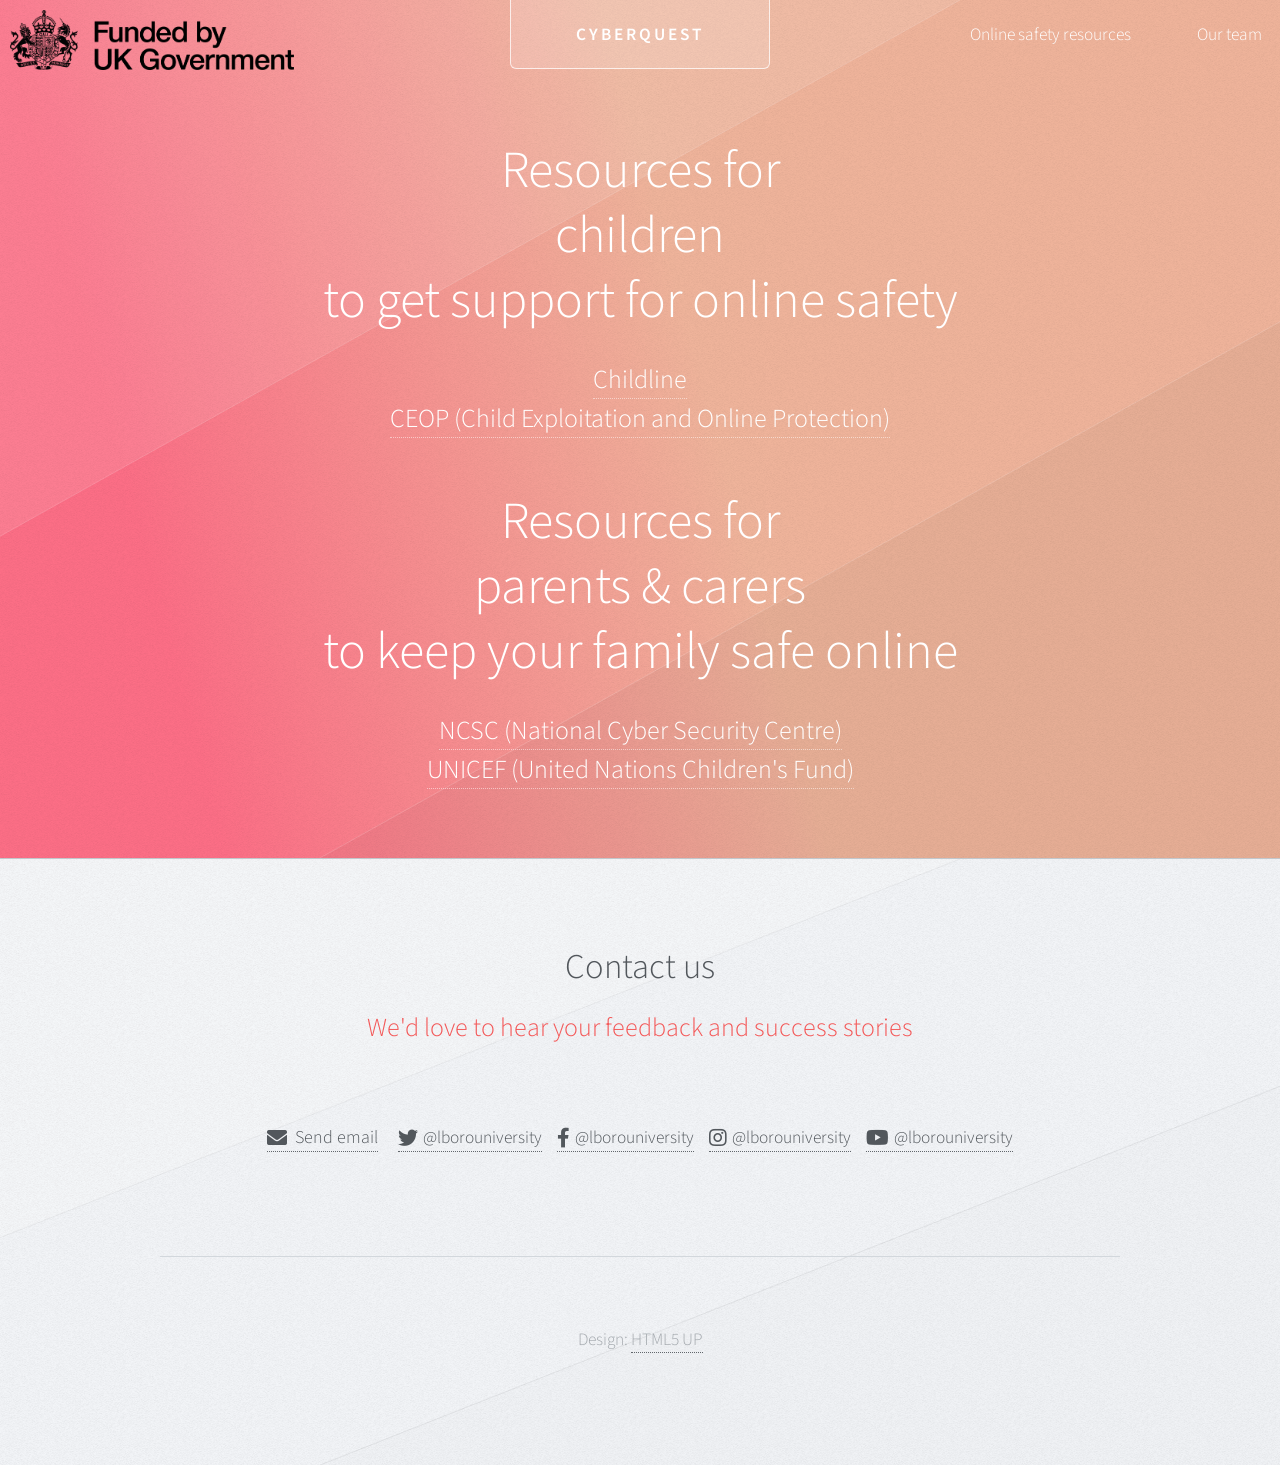
==== resources.html @ cede3bc2 "it's good, just needs better design" ====
<!DOCTYPE HTML>
<!--
	Telephasic by HTML5 UP
	html5up.net | @ajlkn
	Free for personal and commercial use under the CCA 3.0 license (html5up.net/license)
-->
<html>
	<head>
		<title>CyberQuest</title>
		<meta charset="utf-8" />
		<meta name="viewport" content="width=device-width, initial-scale=1, user-scalable=no" />
		<link rel="stylesheet" href="assets/css/main.css" />
	</head>
	<body class="homepage is-preload">
		<div id="page-wrapper">

			<!-- Header -->
				<div id="header-wrapper">
					<div id="header" class="container">
						<img src="/assets/css/images/Funded by UK Gov.png" alt="Funded by UK Gov logo" style="height: 60px;position: absolute; top: 10px; left: 10px;">

						<!-- Logo -->
							<h1 id="logo"><a href="index.html">CyberQuest</a></h1>

						<!-- Nav -->
							<nav id="nav" style="justify-content: flex-end;">
								<ul>

									<li><a href="resources.html">Online safety resources</a></li>
									<li><a href="team.html">Our team</a></li>
								</ul>
							</nav>

					</div>

					<!-- Hero -->
						<section id="hero" class="container">
							<section class="col-6 col-12-narrower feature">
								<header>
									<h2>Resources for <br>children <br>to get support for online safety</h2>
								</header>
								<p><a href="https://www.childline.org.uk/">Childline</a>
								<br>
									<a href="https://www.ceopeducation.co.uk/">CEOP (Child Exploitation and Online Protection)</a>
							</section>
							<section class="col-6 col-12-narrower feature">
								<header>
									<h2>Resources for <br>parents & carers <br>to keep your family safe online</h2>
								</header>
								<p><a href="https://www.ncsc.gov.uk/section/information-for/you-your-family">NCSC (National Cyber Security Centre)</a>
								<br>
									<a href="https://www.unicef.org/parenting/child-care/keep-your-child-safe-online">UNICEF (United Nations Children's Fund)</a>
			
							</section>
							<!-- <ul class="actions">
								<li><a href="#" class="button">Download the game</a></li>
							</ul> -->
						</section>

				</div>



			<!-- Footer -->
				<div id="footer-wrapper">
					<div id="footer" class="container">
						<header class="major">
							<h2>Contact us</h2>
							<p>We'd love to hear your feedback and success stories</p>
						</header>
						<div class="row">
							<section class="col-12">
								<div style="display: flex; flex-wrap: wrap; align-items: center; justify-content: center; gap: 20px;">
							
									<!-- Email -->
									<a href="mailto:someone@example.com" style="display: flex; align-items: center; gap: 8px; text-decoration: none; color: inherit;">
										<i class="fa fa-envelope" style="font-size: 20px;"></i>
										<span style="font-size: 18px;">Send email</span>
									</a>
							
									<!-- Social Links -->
									<div style="display: flex; flex-wrap: wrap; align-items: center; gap: 15px;">
										<a href="https://x.com/lborouniversity" style="display: flex; align-items: center; gap: 5px; text-decoration: none;">
											<i class="fab fa-twitter" style="font-size: 20px;"></i> @lborouniversity
										</a>
										<a href="https://www.facebook.com/lborouniversity" style="display: flex; align-items: center; gap: 5px; text-decoration: none;">
											<i class="fab fa-facebook-f" style="font-size: 20px;"></i> @lborouniversity
										</a>
										<a href="https://www.instagram.com/lborouniversity" style="display: flex; align-items: center; gap: 5px; text-decoration: none;">
											<i class="fab fa-instagram" style="font-size: 20px;"></i> @lborouniversity
										</a>
										<a href="https://www.youtube.com/@lborouniversity" style="display: flex; align-items: center; gap: 5px; text-decoration: none;">
											<i class="fab fa-youtube" style="font-size: 20px;"></i> @lborouniversity
										</a>
									</div>
							
								</div>
							</section>							
						</div>
					</div>
					<div id="copyright" class="container">
						<ul class="menu">
							<li>Design: <a href="http://html5up.net">HTML5 UP</a></li>
						</ul>
					</div>
				</div>

		</div>

		<!-- Scripts -->
			<script src="assets/js/jquery.min.js"></script>
			<script src="assets/js/jquery.dropotron.min.js"></script>
			<script src="assets/js/browser.min.js"></script>
			<script src="assets/js/breakpoints.min.js"></script>
			<script src="assets/js/util.js"></script>
			<script src="assets/js/main.js"></script>

	</body>
</html>
---- assets/css/main.css ----
@import url("fontawesome-all.min.css");
@import url("https://fonts.googleapis.com/css?family=Source+Sans+Pro:300,300italic,400,400italic,600");

/*
	Telephasic by HTML5 UP
	html5up.net | @ajlkn
	Free for personal and commercial use under the CCA 3.0 license (html5up.net/license)
*/

html, body, div, span, applet, object,
iframe, h1, h2, h3, h4, h5, h6, p, blockquote,
pre, a, abbr, acronym, address, big, cite,
code, del, dfn, em, img, ins, kbd, q, s, samp,
small, strike, strong, sub, sup, tt, var, b,
u, i, center, dl, dt, dd, ol, ul, li, fieldset,
form, label, legend, table, caption, tbody,
tfoot, thead, tr, th, td, article, aside,
canvas, details, embed, figure, figcaption,
footer, header, hgroup, menu, nav, output, ruby,
section, summary, time, mark, audio, video {
	margin: 0;
	padding: 0;
	border: 0;
	font-size: 100%;
	font: inherit;
	vertical-align: baseline;}

article, aside, details, figcaption, figure,
footer, header, hgroup, menu, nav, section {
	display: block;}

body {
	line-height: 1;
}

ol, ul {
	list-style: none;
}

blockquote, q {
	quotes: none;
}

#nav {
    display: flex;
    align-items: center;
}

#logo {
    margin-right: 20px; /* Adjust the space between the logo and nav */
}



	blockquote:before, blockquote:after, q:before, q:after {
		content: '';
		content: none;
	}

table {
	border-collapse: collapse;
	border-spacing: 0;
}

body {
	-webkit-text-size-adjust: none;
}

mark {
	background-color: transparent;
	color: inherit;
}

input::-moz-focus-inner {
	border: 0;
	padding: 0;
}

input, select, textarea {
	-moz-appearance: none;
	-webkit-appearance: none;
	-ms-appearance: none;
	appearance: none;
}

/* Basic */

	@-ms-viewport {
		width: device-width;
	}

	html {
		box-sizing: border-box;
	}

	*, *:before, *:after {
		box-sizing: inherit;
	}

	body {
		background: #f5f7fa;
		font-family: 'Source Sans Pro', sans-serif;
		font-weight: 300;
		color: #52575c;
		line-height: 1.75em;
		font-size: 14pt;
	}

		body.is-preload *, body.is-preload *:before, body.is-preload *:after {
			-moz-animation: none !important;
			-webkit-animation: none !important;
			-ms-animation: none !important;
			animation: none !important;
			-moz-transition: none !important;
			-webkit-transition: none !important;
			-ms-transition: none !important;
			transition: none !important;
		}

	input, textarea, select {
		font-family: 'Source Sans Pro', sans-serif;
		font-weight: 300;
		color: #52575c;
		line-height: 1.75em;
		font-size: 15pt;
	}

	h1, h2, h3, h4, h5, h6 {
		font-weight: 300;
		color: #52575c;
	}

	h1 a, h2 a, h3 a, h4 a, h5 a, h6 a {
		color: inherit;
		text-decoration: none;
	}

	h2 {
		font-size: 2em;
		line-height: 1.25em;
	}

	h3 {
		font-size: 1.5em;
		line-height: 1.5em;
	}

	a {
		-moz-transition: color 0.25s ease-in-out, border-color 0.25s ease-in-out, background-color 0.25s ease-in-out;
		-webkit-transition: color 0.25s ease-in-out, border-color 0.25s ease-in-out, background-color 0.25s ease-in-out;
		-ms-transition: color 0.25s ease-in-out, border-color 0.25s ease-in-out, background-color 0.25s ease-in-out;
		transition: color 0.25s ease-in-out, border-color 0.25s ease-in-out, background-color 0.25s ease-in-out;
		color: inherit;
		text-decoration: none;
		border-bottom: dotted 1px #62676c;
	}

		a:hover {
			color: #f35858;
			border-bottom-color: rgba(255, 255, 255, 0);
		}

	strong, b {
		font-weight: 400;
		color: #42474c;
	}

	em, i {
		font-style: italic;
	}

	sub {
		position: relative;
		top: 0.5em;
		font-size: 0.8em;
	}

	sup {
		position: relative;
		top: -0.5em;
		font-size: 0.8em;
	}

	hr {
		border: 0;
		border-top: solid 1px #c2c7cc;
	}

	blockquote {
		border-left: solid 0.5em #c2c7cc;
		padding: 1em 0 1em 2em;
		font-style: italic;
	}

	p, ul, ol, dl, table {
		margin-bottom: 1.5em;
	}

	br.clear {
		clear: both;
	}

	.features {
		margin-bottom: 1.5em;
	}

	.feature {
		text-align: center;
	}

/* Sections/Article */

	section, article {
		margin-bottom: 3em;
	}

	section > :last-child,
	article > :last-child,
	section:last-child,
	article:last-child {
		margin-bottom: 0;
	}

	.row > section, .row > article {
		margin-bottom: 0;
	}

	header {
		margin-bottom: 1.5em;
	}

		header > p {
			display: block;
			color: #f35858;
			padding: 0.75em 0 1em 0;
			font-size: 1.5em;
			line-height: 1.5em;
		}

		header.major {
			text-align: center;
		}

/* Container */

	.container {
		margin: 0 auto;
		max-width: 100%;
		width: 1200px;
	}

		@media screen and (max-width: 1280px) {

			.container {
				width: 960px;
			}

		}

		@media screen and (max-width: 1080px) {

			.container {
				width: 100%;
			}

		}

		@media screen and (max-width: 820px) {

			.container {
				width: 100%;
			}

		}

		@media screen and (max-width: 736px) {

			.container {
				width: 100%;
			}

		}

		@media screen and (max-width: 480px) {

			.container {
				width: 100%;
			}

		}

/* Row */

	.row {
		display: flex;
		flex-wrap: wrap;
		box-sizing: border-box;
		align-items: stretch;
	}

		.row > * {
			box-sizing: border-box;
		}

		.row.gtr-uniform > * > :last-child {
			margin-bottom: 0;
		}

		.row.aln-left {
			justify-content: flex-start;
		}

		.row.aln-center {
			justify-content: center;
		}

		.row.aln-right {
			justify-content: flex-end;
		}

		.row.aln-top {
			align-items: flex-start;
		}

		.row.aln-middle {
			align-items: center;
		}

		.row.aln-bottom {
			align-items: flex-end;
		}

		.row > .imp {
			order: -1;
		}

		.row > .col-1 {
			width: 8.33333%;
		}

		.row > .off-1 {
			margin-left: 8.33333%;
		}

		.row > .col-2 {
			width: 16.66667%;
		}

		.row > .off-2 {
			margin-left: 16.66667%;
		}

		.row > .col-3 {
			width: 25%;
		}

		.row > .off-3 {
			margin-left: 25%;
		}

		.row > .col-4 {
			width: 33.33333%;
		}

		.row > .off-4 {
			margin-left: 33.33333%;
		}

		.row > .col-5 {
			width: 41.66667%;
		}

		.row > .off-5 {
			margin-left: 41.66667%;
		}

		.row > .col-6 {
			width: 50%;
		}

		.row > .off-6 {
			margin-left: 50%;
		}

		.row > .col-7 {
			width: 58.33333%;
		}

		.row > .off-7 {
			margin-left: 58.33333%;
		}

		.row > .col-8 {
			width: 66.66667%;
		}

		.row > .off-8 {
			margin-left: 66.66667%;
		}

		.row > .col-9 {
			width: 75%;
		}

		.row > .off-9 {
			margin-left: 75%;
		}

		.row > .col-10 {
			width: 83.33333%;
		}

		.row > .off-10 {
			margin-left: 83.33333%;
		}

		.row > .col-11 {
			width: 91.66667%;
		}

		.row > .off-11 {
			margin-left: 91.66667%;
		}

		.row > .col-12 {
			width: 100%;
		}

		.row > .off-12 {
			margin-left: 100%;
		}

		.row.gtr-0 {
			margin-top: 0px;
			margin-left: 0px;
		}

			.row.gtr-0 > * {
				padding: 0px 0 0 0px;
			}

			.row.gtr-0.gtr-uniform {
				margin-top: 0px;
			}

				.row.gtr-0.gtr-uniform > * {
					padding-top: 0px;
				}

		.row.gtr-25 {
			margin-top: -12.5px;
			margin-left: -12.5px;
		}

			.row.gtr-25 > * {
				padding: 12.5px 0 0 12.5px;
			}

			.row.gtr-25.gtr-uniform {
				margin-top: -12.5px;
			}

				.row.gtr-25.gtr-uniform > * {
					padding-top: 12.5px;
				}

		.row.gtr-50 {
			margin-top: -25px;
			margin-left: -25px;
		}

			.row.gtr-50 > * {
				padding: 25px 0 0 25px;
			}

			.row.gtr-50.gtr-uniform {
				margin-top: -25px;
			}

				.row.gtr-50.gtr-uniform > * {
					padding-top: 25px;
				}

		.row {
			margin-top: -50px;
			margin-left: -50px;
		}

			.row > * {
				padding: 50px 0 0 50px;
			}

			.row.gtr-uniform {
				margin-top: -50px;
			}

				.row.gtr-uniform > * {
					padding-top: 50px;
				}

		.row.gtr-150 {
			margin-top: -75px;
			margin-left: -75px;
		}

			.row.gtr-150 > * {
				padding: 75px 0 0 75px;
			}

			.row.gtr-150.gtr-uniform {
				margin-top: -75px;
			}

				.row.gtr-150.gtr-uniform > * {
					padding-top: 75px;
				}

		.row.gtr-200 {
			margin-top: -100px;
			margin-left: -100px;
		}

			.row.gtr-200 > * {
				padding: 100px 0 0 100px;
			}

			.row.gtr-200.gtr-uniform {
				margin-top: -100px;
			}

				.row.gtr-200.gtr-uniform > * {
					padding-top: 100px;
				}

		@media screen and (max-width: 1280px) {

			.row {
				display: flex;
				flex-wrap: wrap;
				box-sizing: border-box;
				align-items: stretch;
			}

				.row > * {
					box-sizing: border-box;
				}

				.row.gtr-uniform > * > :last-child {
					margin-bottom: 0;
				}

				.row.aln-left {
					justify-content: flex-start;
				}

				.row.aln-center {
					justify-content: center;
				}

				.row.aln-right {
					justify-content: flex-end;
				}

				.row.aln-top {
					align-items: flex-start;
				}

				.row.aln-middle {
					align-items: center;
				}

				.row.aln-bottom {
					align-items: flex-end;
				}

				.row > .imp-normal {
					order: -1;
				}

				.row > .col-1-normal {
					width: 8.33333%;
				}

				.row > .off-1-normal {
					margin-left: 8.33333%;
				}

				.row > .col-2-normal {
					width: 16.66667%;
				}

				.row > .off-2-normal {
					margin-left: 16.66667%;
				}

				.row > .col-3-normal {
					width: 25%;
				}

				.row > .off-3-normal {
					margin-left: 25%;
				}

				.row > .col-4-normal {
					width: 33.33333%;
				}

				.row > .off-4-normal {
					margin-left: 33.33333%;
				}

				.row > .col-5-normal {
					width: 41.66667%;
				}

				.row > .off-5-normal {
					margin-left: 41.66667%;
				}

				.row > .col-6-normal {
					width: 50%;
				}

				.row > .off-6-normal {
					margin-left: 50%;
				}

				.row > .col-7-normal {
					width: 58.33333%;
				}

				.row > .off-7-normal {
					margin-left: 58.33333%;
				}

				.row > .col-8-normal {
					width: 66.66667%;
				}

				.row > .off-8-normal {
					margin-left: 66.66667%;
				}

				.row > .col-9-normal {
					width: 75%;
				}

				.row > .off-9-normal {
					margin-left: 75%;
				}

				.row > .col-10-normal {
					width: 83.33333%;
				}

				.row > .off-10-normal {
					margin-left: 83.33333%;
				}

				.row > .col-11-normal {
					width: 91.66667%;
				}

				.row > .off-11-normal {
					margin-left: 91.66667%;
				}

				.row > .col-12-normal {
					width: 100%;
				}

				.row > .off-12-normal {
					margin-left: 100%;
				}

				.row.gtr-0 {
					margin-top: 0px;
					margin-left: 0px;
				}

					.row.gtr-0 > * {
						padding: 0px 0 0 0px;
					}

					.row.gtr-0.gtr-uniform {
						margin-top: 0px;
					}

						.row.gtr-0.gtr-uniform > * {
							padding-top: 0px;
						}

				.row.gtr-25 {
					margin-top: -10px;
					margin-left: -10px;
				}

					.row.gtr-25 > * {
						padding: 10px 0 0 10px;
					}

					.row.gtr-25.gtr-uniform {
						margin-top: -10px;
					}

						.row.gtr-25.gtr-uniform > * {
							padding-top: 10px;
						}

				.row.gtr-50 {
					margin-top: -20px;
					margin-left: -20px;
				}

					.row.gtr-50 > * {
						padding: 20px 0 0 20px;
					}

					.row.gtr-50.gtr-uniform {
						margin-top: -20px;
					}

						.row.gtr-50.gtr-uniform > * {
							padding-top: 20px;
						}

				.row {
					margin-top: -40px;
					margin-left: -40px;
				}

					.row > * {
						padding: 40px 0 0 40px;
					}

					.row.gtr-uniform {
						margin-top: -40px;
					}

						.row.gtr-uniform > * {
							padding-top: 40px;
						}

				.row.gtr-150 {
					margin-top: -60px;
					margin-left: -60px;
				}

					.row.gtr-150 > * {
						padding: 60px 0 0 60px;
					}

					.row.gtr-150.gtr-uniform {
						margin-top: -60px;
					}

						.row.gtr-150.gtr-uniform > * {
							padding-top: 60px;
						}

				.row.gtr-200 {
					margin-top: -80px;
					margin-left: -80px;
				}

					.row.gtr-200 > * {
						padding: 80px 0 0 80px;
					}

					.row.gtr-200.gtr-uniform {
						margin-top: -80px;
					}

						.row.gtr-200.gtr-uniform > * {
							padding-top: 80px;
						}

		}

		@media screen and (max-width: 1080px) {

			.row {
				display: flex;
				flex-wrap: wrap;
				box-sizing: border-box;
				align-items: stretch;
			}

				.row > * {
					box-sizing: border-box;
				}

				.row.gtr-uniform > * > :last-child {
					margin-bottom: 0;
				}

				.row.aln-left {
					justify-content: flex-start;
				}

				.row.aln-center {
					justify-content: center;
				}

				.row.aln-right {
					justify-content: flex-end;
				}

				.row.aln-top {
					align-items: flex-start;
				}

				.row.aln-middle {
					align-items: center;
				}

				.row.aln-bottom {
					align-items: flex-end;
				}

				.row > .imp-narrow {
					order: -1;
				}

				.row > .col-1-narrow {
					width: 8.33333%;
				}

				.row > .off-1-narrow {
					margin-left: 8.33333%;
				}

				.row > .col-2-narrow {
					width: 16.66667%;
				}

				.row > .off-2-narrow {
					margin-left: 16.66667%;
				}

				.row > .col-3-narrow {
					width: 25%;
				}

				.row > .off-3-narrow {
					margin-left: 25%;
				}

				.row > .col-4-narrow {
					width: 33.33333%;
				}

				.row > .off-4-narrow {
					margin-left: 33.33333%;
				}

				.row > .col-5-narrow {
					width: 41.66667%;
				}

				.row > .off-5-narrow {
					margin-left: 41.66667%;
				}

				.row > .col-6-narrow {
					width: 50%;
				}

				.row > .off-6-narrow {
					margin-left: 50%;
				}

				.row > .col-7-narrow {
					width: 58.33333%;
				}

				.row > .off-7-narrow {
					margin-left: 58.33333%;
				}

				.row > .col-8-narrow {
					width: 66.66667%;
				}

				.row > .off-8-narrow {
					margin-left: 66.66667%;
				}

				.row > .col-9-narrow {
					width: 75%;
				}

				.row > .off-9-narrow {
					margin-left: 75%;
				}

				.row > .col-10-narrow {
					width: 83.33333%;
				}

				.row > .off-10-narrow {
					margin-left: 83.33333%;
				}

				.row > .col-11-narrow {
					width: 91.66667%;
				}

				.row > .off-11-narrow {
					margin-left: 91.66667%;
				}

				.row > .col-12-narrow {
					width: 100%;
				}

				.row > .off-12-narrow {
					margin-left: 100%;
				}

				.row.gtr-0 {
					margin-top: 0px;
					margin-left: 0px;
				}

					.row.gtr-0 > * {
						padding: 0px 0 0 0px;
					}

					.row.gtr-0.gtr-uniform {
						margin-top: 0px;
					}

						.row.gtr-0.gtr-uniform > * {
							padding-top: 0px;
						}

				.row.gtr-25 {
					margin-top: -10px;
					margin-left: -10px;
				}

					.row.gtr-25 > * {
						padding: 10px 0 0 10px;
					}

					.row.gtr-25.gtr-uniform {
						margin-top: -10px;
					}

						.row.gtr-25.gtr-uniform > * {
							padding-top: 10px;
						}

				.row.gtr-50 {
					margin-top: -20px;
					margin-left: -20px;
				}

					.row.gtr-50 > * {
						padding: 20px 0 0 20px;
					}

					.row.gtr-50.gtr-uniform {
						margin-top: -20px;
					}

						.row.gtr-50.gtr-uniform > * {
							padding-top: 20px;
						}

				.row {
					margin-top: -40px;
					margin-left: -40px;
				}

					.row > * {
						padding: 40px 0 0 40px;
					}

					.row.gtr-uniform {
						margin-top: -40px;
					}

						.row.gtr-uniform > * {
							padding-top: 40px;
						}

				.row.gtr-150 {
					margin-top: -60px;
					margin-left: -60px;
				}

					.row.gtr-150 > * {
						padding: 60px 0 0 60px;
					}

					.row.gtr-150.gtr-uniform {
						margin-top: -60px;
					}

						.row.gtr-150.gtr-uniform > * {
							padding-top: 60px;
						}

				.row.gtr-200 {
					margin-top: -80px;
					margin-left: -80px;
				}

					.row.gtr-200 > * {
						padding: 80px 0 0 80px;
					}

					.row.gtr-200.gtr-uniform {
						margin-top: -80px;
					}

						.row.gtr-200.gtr-uniform > * {
							padding-top: 80px;
						}

		}

		@media screen and (max-width: 820px) {

			.row {
				display: flex;
				flex-wrap: wrap;
				box-sizing: border-box;
				align-items: stretch;
			}

				.row > * {
					box-sizing: border-box;
				}

				.row.gtr-uniform > * > :last-child {
					margin-bottom: 0;
				}

				.row.aln-left {
					justify-content: flex-start;
				}

				.row.aln-center {
					justify-content: center;
				}

				.row.aln-right {
					justify-content: flex-end;
				}

				.row.aln-top {
					align-items: flex-start;
				}

				.row.aln-middle {
					align-items: center;
				}

				.row.aln-bottom {
					align-items: flex-end;
				}

				.row > .imp-narrower {
					order: -1;
				}

				.row > .col-1-narrower {
					width: 8.33333%;
				}

				.row > .off-1-narrower {
					margin-left: 8.33333%;
				}

				.row > .col-2-narrower {
					width: 16.66667%;
				}

				.row > .off-2-narrower {
					margin-left: 16.66667%;
				}

				.row > .col-3-narrower {
					width: 25%;
				}

				.row > .off-3-narrower {
					margin-left: 25%;
				}

				.row > .col-4-narrower {
					width: 33.33333%;
				}

				.row > .off-4-narrower {
					margin-left: 33.33333%;
				}

				.row > .col-5-narrower {
					width: 41.66667%;
				}

				.row > .off-5-narrower {
					margin-left: 41.66667%;
				}

				.row > .col-6-narrower {
					width: 50%;
				}

				.row > .off-6-narrower {
					margin-left: 50%;
				}

				.row > .col-7-narrower {
					width: 58.33333%;
				}

				.row > .off-7-narrower {
					margin-left: 58.33333%;
				}

				.row > .col-8-narrower {
					width: 66.66667%;
				}

				.row > .off-8-narrower {
					margin-left: 66.66667%;
				}

				.row > .col-9-narrower {
					width: 75%;
				}

				.row > .off-9-narrower {
					margin-left: 75%;
				}

				.row > .col-10-narrower {
					width: 83.33333%;
				}

				.row > .off-10-narrower {
					margin-left: 83.33333%;
				}

				.row > .col-11-narrower {
					width: 91.66667%;
				}

				.row > .off-11-narrower {
					margin-left: 91.66667%;
				}

				.row > .col-12-narrower {
					width: 100%;
				}

				.row > .off-12-narrower {
					margin-left: 100%;
				}

				.row.gtr-0 {
					margin-top: 0px;
					margin-left: 0px;
				}

					.row.gtr-0 > * {
						padding: 0px 0 0 0px;
					}

					.row.gtr-0.gtr-uniform {
						margin-top: 0px;
					}

						.row.gtr-0.gtr-uniform > * {
							padding-top: 0px;
						}

				.row.gtr-25 {
					margin-top: -7.5px;
					margin-left: -7.5px;
				}

					.row.gtr-25 > * {
						padding: 7.5px 0 0 7.5px;
					}

					.row.gtr-25.gtr-uniform {
						margin-top: -7.5px;
					}

						.row.gtr-25.gtr-uniform > * {
							padding-top: 7.5px;
						}

				.row.gtr-50 {
					margin-top: -15px;
					margin-left: -15px;
				}

					.row.gtr-50 > * {
						padding: 15px 0 0 15px;
					}

					.row.gtr-50.gtr-uniform {
						margin-top: -15px;
					}

						.row.gtr-50.gtr-uniform > * {
							padding-top: 15px;
						}

				.row {
					margin-top: -30px;
					margin-left: -30px;
				}

					.row > * {
						padding: 30px 0 0 30px;
					}

					.row.gtr-uniform {
						margin-top: -30px;
					}

						.row.gtr-uniform > * {
							padding-top: 30px;
						}

				.row.gtr-150 {
					margin-top: -45px;
					margin-left: -45px;
				}

					.row.gtr-150 > * {
						padding: 45px 0 0 45px;
					}

					.row.gtr-150.gtr-uniform {
						margin-top: -45px;
					}

						.row.gtr-150.gtr-uniform > * {
							padding-top: 45px;
						}

				.row.gtr-200 {
					margin-top: -60px;
					margin-left: -60px;
				}

					.row.gtr-200 > * {
						padding: 60px 0 0 60px;
					}

					.row.gtr-200.gtr-uniform {
						margin-top: -60px;
					}

						.row.gtr-200.gtr-uniform > * {
							padding-top: 60px;
						}

		}

		@media screen and (max-width: 736px) {

			.row {
				display: flex;
				flex-wrap: wrap;
				box-sizing: border-box;
				align-items: stretch;
			}

				.row > * {
					box-sizing: border-box;
				}

				.row.gtr-uniform > * > :last-child {
					margin-bottom: 0;
				}

				.row.aln-left {
					justify-content: flex-start;
				}

				.row.aln-center {
					justify-content: center;
				}

				.row.aln-right {
					justify-content: flex-end;
				}

				.row.aln-top {
					align-items: flex-start;
				}

				.row.aln-middle {
					align-items: center;
				}

				.row.aln-bottom {
					align-items: flex-end;
				}

				.row > .imp-mobile {
					order: -1;
				}

				.row > .col-1-mobile {
					width: 8.33333%;
				}

				.row > .off-1-mobile {
					margin-left: 8.33333%;
				}

				.row > .col-2-mobile {
					width: 16.66667%;
				}

				.row > .off-2-mobile {
					margin-left: 16.66667%;
				}

				.row > .col-3-mobile {
					width: 25%;
				}

				.row > .off-3-mobile {
					margin-left: 25%;
				}

				.row > .col-4-mobile {
					width: 33.33333%;
				}

				.row > .off-4-mobile {
					margin-left: 33.33333%;
				}

				.row > .col-5-mobile {
					width: 41.66667%;
				}

				.row > .off-5-mobile {
					margin-left: 41.66667%;
				}

				.row > .col-6-mobile {
					width: 50%;
				}

				.row > .off-6-mobile {
					margin-left: 50%;
				}

				.row > .col-7-mobile {
					width: 58.33333%;
				}

				.row > .off-7-mobile {
					margin-left: 58.33333%;
				}

				.row > .col-8-mobile {
					width: 66.66667%;
				}

				.row > .off-8-mobile {
					margin-left: 66.66667%;
				}

				.row > .col-9-mobile {
					width: 75%;
				}

				.row > .off-9-mobile {
					margin-left: 75%;
				}

				.row > .col-10-mobile {
					width: 83.33333%;
				}

				.row > .off-10-mobile {
					margin-left: 83.33333%;
				}

				.row > .col-11-mobile {
					width: 91.66667%;
				}

				.row > .off-11-mobile {
					margin-left: 91.66667%;
				}

				.row > .col-12-mobile {
					width: 100%;
				}

				.row > .off-12-mobile {
					margin-left: 100%;
				}

				.row.gtr-0 {
					margin-top: 0px;
					margin-left: 0px;
				}

					.row.gtr-0 > * {
						padding: 0px 0 0 0px;
					}

					.row.gtr-0.gtr-uniform {
						margin-top: 0px;
					}

						.row.gtr-0.gtr-uniform > * {
							padding-top: 0px;
						}

				.row.gtr-25 {
					margin-top: -5px;
					margin-left: -5px;
				}

					.row.gtr-25 > * {
						padding: 5px 0 0 5px;
					}

					.row.gtr-25.gtr-uniform {
						margin-top: -5px;
					}

						.row.gtr-25.gtr-uniform > * {
							padding-top: 5px;
						}

				.row.gtr-50 {
					margin-top: -10px;
					margin-left: -10px;
				}

					.row.gtr-50 > * {
						padding: 10px 0 0 10px;
					}

					.row.gtr-50.gtr-uniform {
						margin-top: -10px;
					}

						.row.gtr-50.gtr-uniform > * {
							padding-top: 10px;
						}

				.row {
					margin-top: -20px;
					margin-left: -20px;
				}

					.row > * {
						padding: 20px 0 0 20px;
					}

					.row.gtr-uniform {
						margin-top: -20px;
					}

						.row.gtr-uniform > * {
							padding-top: 20px;
						}

				.row.gtr-150 {
					margin-top: -30px;
					margin-left: -30px;
				}

					.row.gtr-150 > * {
						padding: 30px 0 0 30px;
					}

					.row.gtr-150.gtr-uniform {
						margin-top: -30px;
					}

						.row.gtr-150.gtr-uniform > * {
							padding-top: 30px;
						}

				.row.gtr-200 {
					margin-top: -40px;
					margin-left: -40px;
				}

					.row.gtr-200 > * {
						padding: 40px 0 0 40px;
					}

					.row.gtr-200.gtr-uniform {
						margin-top: -40px;
					}

						.row.gtr-200.gtr-uniform > * {
							padding-top: 40px;
						}

		}

		@media screen and (max-width: 480px) {

			.row {
				display: flex;
				flex-wrap: wrap;
				box-sizing: border-box;
				align-items: stretch;
			}

				.row > * {
					box-sizing: border-box;
				}

				.row.gtr-uniform > * > :last-child {
					margin-bottom: 0;
				}

				.row.aln-left {
					justify-content: flex-start;
				}

				.row.aln-center {
					justify-content: center;
				}

				.row.aln-right {
					justify-content: flex-end;
				}

				.row.aln-top {
					align-items: flex-start;
				}

				.row.aln-middle {
					align-items: center;
				}

				.row.aln-bottom {
					align-items: flex-end;
				}

				.row > .imp-mobilep {
					order: -1;
				}

				.row > .col-1-mobilep {
					width: 8.33333%;
				}

				.row > .off-1-mobilep {
					margin-left: 8.33333%;
				}

				.row > .col-2-mobilep {
					width: 16.66667%;
				}

				.row > .off-2-mobilep {
					margin-left: 16.66667%;
				}

				.row > .col-3-mobilep {
					width: 25%;
				}

				.row > .off-3-mobilep {
					margin-left: 25%;
				}

				.row > .col-4-mobilep {
					width: 33.33333%;
				}

				.row > .off-4-mobilep {
					margin-left: 33.33333%;
				}

				.row > .col-5-mobilep {
					width: 41.66667%;
				}

				.row > .off-5-mobilep {
					margin-left: 41.66667%;
				}

				.row > .col-6-mobilep {
					width: 50%;
				}

				.row > .off-6-mobilep {
					margin-left: 50%;
				}

				.row > .col-7-mobilep {
					width: 58.33333%;
				}

				.row > .off-7-mobilep {
					margin-left: 58.33333%;
				}

				.row > .col-8-mobilep {
					width: 66.66667%;
				}

				.row > .off-8-mobilep {
					margin-left: 66.66667%;
				}

				.row > .col-9-mobilep {
					width: 75%;
				}

				.row > .off-9-mobilep {
					margin-left: 75%;
				}

				.row > .col-10-mobilep {
					width: 83.33333%;
				}

				.row > .off-10-mobilep {
					margin-left: 83.33333%;
				}

				.row > .col-11-mobilep {
					width: 91.66667%;
				}

				.row > .off-11-mobilep {
					margin-left: 91.66667%;
				}

				.row > .col-12-mobilep {
					width: 100%;
				}

				.row > .off-12-mobilep {
					margin-left: 100%;
				}

				.row.gtr-0 {
					margin-top: 0px;
					margin-left: 0px;
				}

					.row.gtr-0 > * {
						padding: 0px 0 0 0px;
					}

					.row.gtr-0.gtr-uniform {
						margin-top: 0px;
					}

						.row.gtr-0.gtr-uniform > * {
							padding-top: 0px;
						}

				.row.gtr-25 {
					margin-top: -5px;
					margin-left: -5px;
				}

					.row.gtr-25 > * {
						padding: 5px 0 0 5px;
					}

					.row.gtr-25.gtr-uniform {
						margin-top: -5px;
					}

						.row.gtr-25.gtr-uniform > * {
							padding-top: 5px;
						}

				.row.gtr-50 {
					margin-top: -10px;
					margin-left: -10px;
				}

					.row.gtr-50 > * {
						padding: 10px 0 0 10px;
					}

					.row.gtr-50.gtr-uniform {
						margin-top: -10px;
					}

						.row.gtr-50.gtr-uniform > * {
							padding-top: 10px;
						}

				.row {
					margin-top: -20px;
					margin-left: -20px;
				}

					.row > * {
						padding: 20px 0 0 20px;
					}

					.row.gtr-uniform {
						margin-top: -20px;
					}

						.row.gtr-uniform > * {
							padding-top: 20px;
						}

				.row.gtr-150 {
					margin-top: -30px;
					margin-left: -30px;
				}

					.row.gtr-150 > * {
						padding: 30px 0 0 30px;
					}

					.row.gtr-150.gtr-uniform {
						margin-top: -30px;
					}

						.row.gtr-150.gtr-uniform > * {
							padding-top: 30px;
						}

				.row.gtr-200 {
					margin-top: -40px;
					margin-left: -40px;
				}

					.row.gtr-200 > * {
						padding: 40px 0 0 40px;
					}

					.row.gtr-200.gtr-uniform {
						margin-top: -40px;
					}

						.row.gtr-200.gtr-uniform > * {
							padding-top: 40px;
						}

		}

/* Image */

	.image {
		-moz-transition: opacity 0.25s ease-in-out;
		-webkit-transition: opacity 0.25s ease-in-out;
		-ms-transition: opacity 0.25s ease-in-out;
		transition: opacity 0.25s ease-in-out;
		display: inline-block;
		outline: 0;
		border: 0;
	}

		.image img {
			display: block;
			width: 100%;
		}

		.image.fit {
			display: block;
			width: 100%;
		}

		.image.featured {
			display: block;
			width: 100%;
			margin: 0 0 3em 0;
		}

		.image.left {
			float: left;
			margin: 0 2em 2em 0;
		}

		.image.centered {
			display: block;
			margin: 0 0 3em 0;
		}

			.image.centered img {
				margin: 0 auto;
				width: auto;
			}

	a.image:hover {
		opacity: 0.85;
	}

/* List */

	ul {
		list-style: disc;
		padding-left: 1em;
	}

		ul li {
			padding-left: 0.5em;
		}

	ol {
		list-style: decimal;
		padding-left: 1.25em;
	}

		ol li {
			padding-left: 0.25em;
		}

/* Actions */

	ul.actions {
		padding-top: 1em;
		list-style: none;
		padding-left: 0;
	}

		ul.actions.major {
			text-align: center;
		}

		ul.actions li {
			display: inline-block;
			margin-left: 1em;
			padding-left: 0;
		}

			ul.actions li:first-child {
				margin-left: 0;
			}

/* Divided */

	ul.divided {
		list-style: none;
		padding-left: 0;
	}

		ul.divided li {
			border-top: solid 1px #d2d7dc;
			padding-top: 2em;
			margin-top: 2em;
			padding-left: 0;
		}

			ul.divided li:first-child {
				padding-top: 0;
				margin-top: 0;
				border-top: 0;
			}

/* Icons */

	ul.icons {
		list-style: none;
		padding-left: 0;
	}

		ul.icons li {
			padding-left: 0;
		}

			ul.icons li:before {
				display: inline-block;
				color: #fff;
				background: #61666b;
				width: 2.5em;
				height: 2.5em;
				border-radius: 0.35em;
				text-align: center;
				line-height: 2.5em;
				margin-right: 0.75em;
			}

/* Menu */

	ul.menu {
		list-style: none;
		padding-left: 0;
	}

		ul.menu li {
			display: inline-block;
			border-left: solid 1px #d2d7dc;
			padding-left: 1em;
			margin-left: 1em;
		}

			ul.menu li:first-child {
				border-left: 0;
				padding-left: 0;
				margin-left: 0;
			}

/* Form */

	form .actions {
		padding-top: 0;
	}

	form label {
		display: block;
		font-weight: 300;
		color: #52575c;
		margin: 0 0 0.5em 0;
	}

	form input[type="text"],
	form input[type="email"],
	form input[type="password"],
	form select,
	form textarea {
		-moz-transition: background-color 0.25s ease-in-out;
		-webkit-transition: background-color 0.25s ease-in-out;
		-ms-transition: background-color 0.25s ease-in-out;
		transition: background-color 0.25s ease-in-out;
		-webkit-appearance: none;
		display: block;
		background: #f9fbfe;
		border: solid 1px #d2d7dc;
		border-radius: 0.35em;
		width: 100%;
		line-height: 1.5em;
		padding: 0.75em;
	}

		form input[type="text"]:focus,
		form input[type="email"]:focus,
		form input[type="password"]:focus,
		form select:focus,
		form textarea:focus {
			background: #fff;
		}

	form textarea {
		min-height: 7em;
	}

	form ::-webkit-input-placeholder {
		color: #555 !important;
	}

	form :-moz-placeholder {
		color: #555 !important;
	}

	form ::-moz-placeholder {
		color: #555 !important;
	}

	form :-ms-input-placeholder {
		color: #555 !important;
	}

	form ::-moz-focus-inner {
		border: 0;
	}

/* Table */

	table {
		width: 100%;
	}

		table.default {
			width: 100%;
		}

			table.default tbody tr {
				border-top: solid 1px #D2D7DC;
			}

				table.default tbody tr:nth-child(2n+1) {
					background: #f9fbfe;
				}

			table.default td {
				padding: 0.5em 1em 0.5em 1em;
			}

			table.default th {
				text-align: left;
				font-weight: 400;
				padding: 0.5em 1em 0.5em 1em;
			}

			table.default tfoot {
				border-top: solid 1px #D2D7DC;
			}

/* Button */

	input[type="button"],
	input[type="submit"],
	input[type="reset"],
	button,
	.button {
		-moz-transition: color 0.25s ease-in-out, border-color 0.25s ease-in-out, background-color 0.25s ease-in-out;
		-webkit-transition: color 0.25s ease-in-out, border-color 0.25s ease-in-out, background-color 0.25s ease-in-out;
		-ms-transition: color 0.25s ease-in-out, border-color 0.25s ease-in-out, background-color 0.25s ease-in-out;
		transition: color 0.25s ease-in-out, border-color 0.25s ease-in-out, background-color 0.25s ease-in-out;
		display: inline-block;
		color: inherit;
		background: none;
		text-decoration: none;
		border: solid 1px #c2c7cc;
		border-radius: 0.35em;
		padding: 0.8em 2em 0.8em 2em;
		cursor: pointer;
		outline: 0;
	}

		input[type="button"]:hover,
		input[type="submit"]:hover,
		input[type="reset"]:hover,
		button:hover,
		.button:hover {
			color: #f35858;
			border-color: rgba(243, 88, 88, 0.5);
		}

/* Icons */

	.icon {
		text-decoration: none;
		text-decoration: none;
	}

		.icon:before {
			-moz-osx-font-smoothing: grayscale;
			-webkit-font-smoothing: antialiased;
			display: inline-block;
			font-style: normal;
			font-variant: normal;
			text-rendering: auto;
			line-height: 1;
			text-transform: none !important;
			font-family: 'Font Awesome 5 Free';
			font-weight: 400;
		}

		.icon:before {
			line-height: inherit;
		}

		.icon > .label {
			display: none;
		}

		.icon.solid:before {
			font-weight: 900;
		}

		.icon.brands:before {
			font-family: 'Font Awesome 5 Brands';
		}

/* Wrappers */

	.wrapper {
		position: relative;
		background: #fff;
		overflow-x: hidden;
		padding: 6em 0 6em 0;
	}

	.image-wrapper {
		position: relative;
	}

		.image-wrapper .image {
			position: relative;
			z-index: 2;
		}

		.image-wrapper.first:before {
			content: '';
			display: block;
			width: 2000%;
			height: 100%;
			position: absolute;
			left: -1000%;
			top: 0;
			z-index: 1;
			box-shadow: inset 0px 0px 0px 1px #e8e8e8;
			background: #f6f8fb url("images/image-wrapper.svg");
		}

	#header-wrapper {
		position: relative;
		padding: 4em 0 2em 0;
		background-image: url("images/header.svg");
		background-image: url("images/overlay.png"), url("images/header.svg"), -moz-linear-gradient(75deg, #FF7088 15%, #F2B69D 55%);
		background-image: url("images/overlay.png"), url("images/header.svg"), -webkit-linear-gradient(75deg, #FF7088 15%, #F2B69D 55%);
		background-image: url("images/overlay.png"), url("images/header.svg"), -ms-linear-gradient(75deg, #FF7088 15%, #F2B69D 55%);
		background-image: url("images/overlay.png"), url("images/header.svg"), linear-gradient(75deg, #FF7088 15%, #F2B69D 55%);
		background-color: #f08c89;
		background-size: 100% 620%;
		background-size: 128px 128px, 100% 620%, auto;
		background-repeat: repeat, no-repeat, no-repeat;
	}

	.homepage #header-wrapper {
		padding: 10em 0 6em 0;
		background-size: 128px 128px, 100% 100%, auto;
	}

	#promo-wrapper {
		position: relative;
		background-image: url("images/overlay.png"), url("../../images/promo.jpg");
		background-size: 192px 192px, cover;
		background-position: top left, center center;
		color: #fff;
		text-align: center;
		padding: 6em 0 6em 0;
	}

	#footer-wrapper {
		-webkit-transform: translate3d(0, 0, 0);
		position: relative;
		border-top: solid 1px #c2c7cc;
		padding: 6em 0 6em 0;
		background-image: url("images/overlay.png"), url("images/footer.svg");
		background-size: 128px 128px,				100% 100%;
	}

/* Header */

	#logo {
		position: absolute;
		z-index: 1;
		top: 0;
		left: 50%;
		width: 15em;
		margin-left: -7.5em;
	}

		#logo a {
			display: block;
			width: 100%;
			height: 4em;
			line-height: 4em;
			background: rgba(255, 255, 255, 0.15);
			border: solid 1px;
			border-color: #fff;
			border-color: rgba(255, 255, 255, 0.75);
			border-top: 0;
			border-radius: 0 0 0.35em 0.35em;
			color: #fff;
			display: inline-block;
			font-weight: 600;
			letter-spacing: 3px;
			text-align: center;
			text-transform: uppercase;
		}

	#nav {
		text-align: center;
		position: absolute;
		top: 0;
		left: 0;
		width: 100%;
		height: 4em;
		line-height: 4em;
	}

		#nav > ul {
			margin: 0;
		}

			#nav > ul > li {
				display: inline-block;
				margin-left: 1em;
			}

				#nav > ul > li > ul {
					display: none;
				}

				#nav > ul > li > span, #nav > ul > li > a {
					color: #fff;
					text-decoration: none;
					outline: 0;
					border: 0;
					border: solid 1px rgba(255, 255, 255, 0);
					border-radius: 0.35em;
					padding: 0.3em 1em 0.3em 1em;
					-moz-transition: border-color 0.25s ease-in-out, background-color 0.25s ease-in-out;
					-webkit-transition: border-color 0.25s ease-in-out, background-color 0.25s ease-in-out;
					-o-transition: border-color 0.25s ease-in-out, background-color 0.25s ease-in-out;
					-ms-transition: border-color 0.25s ease-in-out, background-color 0.25s ease-in-out;
					transition: border-color 0.25s ease-in-out, background-color 0.25s ease-in-out;
				}

				#nav > ul > li.active > span, #nav > ul > li.active > a {
					border-color: rgba(255, 255, 255, 0.75);
					background-color: rgba(255, 255, 255, 0.15);
					color: #fff;
				}

				#nav > ul > li:first-child {
					margin-left: 0;
				}

				#nav > ul > li.break {
					margin-left: 20em;
				}

	.dropotron {
		text-align: left;
		line-height: 2em;
		border-radius: 0.35em;
		min-width: 12em;
		background: #fff;
		line-height: 1em;
		padding: 0.85em 0 0.85em 0;
		box-shadow: 0px 1px 3px 0px rgba(0, 0, 0, 0.25);
		margin-top: -0.8em;
		list-style: none;
	}

		.dropotron a, .dropotron span {
			display: block;
			padding: 0.65em 1em 0.65em 1em;
			border-top: solid 1px #e8e8e8;
			border-bottom: 0;
		}

		.dropotron li {
			padding-left: 0;
		}

			.dropotron li:first-child > a, .dropotron li:first-child > span {
				border-top: 0;
			}

			.dropotron li.active > a, .dropotron li.active > span {
				color: #f35858;
			}

		.dropotron.level-0 {
			font-size: 0.9em;
			margin-top: 0;
		}

			.dropotron.level-0:before {
				content: '';
				position: absolute;
				top: -1em;
				width: 1em;
				height: 1em;
				border-bottom: solid 0.5em #fff;
				border-left: solid 0.5em rgba(255, 255, 255, 0);
				border-right: solid 0.5em rgba(255, 255, 255, 0);
			}

			.dropotron.level-0.center:before {
				left: 50%;
				margin-left: -0.5em;
			}

			.dropotron.level-0.left:before {
				left: 1em;
			}

			.dropotron.level-0.right:before {
				right: 1em;
			}

/* Hero */

	#hero {
		position: relative;
		color: #fff;
		text-align: center;
		z-index: 1;
	}

		#hero h2 {
			color: #fff;
			font-size: 3em;
		}

		#hero strong {
			color: inherit;
		}

		#hero header > span {
			color: #fff;
		}

		#hero p {
			font-size: 1.5em;
			line-height: 1.5em;
		}

		#hero .button {
			background: #fff;
			border-color: rgba(255, 255, 255, 0);
			color: #f08c89;
			font-size: 1.25em;
		}

			#hero .button:hover {
				border-color: rgba(255, 255, 255, 0.75);
				background-color: rgba(255, 255, 255, 0.15);
				color: #fff;
			}

		#hero a {
			color: #fff;
			border-color: #fff;
			border-color: rgba(255, 255, 255, 0.5);
		}

			#hero a:hover {
				border-color: rgba(255, 255, 255, 0);
			}

/* Promo */

	#promo {
		background: rgba(255, 255, 255, 0.05);
		border: solid 1px rgba(255, 255, 255, 0.25);
		border-radius: 0.5em;
		padding: 1.75em 2.5em 1.75em 2.5em;
		display: inline-block;
		position: relative;
		z-index: 1;
	}

		#promo h2 {
			color: #fff;
			display: inline-block;
			margin-right: 1em;
			font-size: 1.75em;
		}

		#promo .button {
			background: #fff;
			border-color: rgba(255, 255, 255, 0);
			color: #27636B;
			font-size: 1.25em;
		}

			#promo .button:hover {
				border-color: rgba(255, 255, 255, 0.75);
				background-color: rgba(255, 255, 255, 0.15);
				color: #fff;
			}

/* Main */

	#main {
		padding-bottom: 4em;
	}

/* Sidebar */

	#sidebar section {
		border-top: solid 1px #d2d7dc;
		margin-top: 3em;
		padding-top: 3em;
	}

		#sidebar section:first-child {
			border-top: 0;
			margin-top: 0;
			padding-top: 0;
		}

/* Footer */

	#footer {
		position: relative;
		z-index: 1;
	}

		#footer header.major {
			margin-bottom: 3em;
		}

/* Copyright */

	#copyright {
		position: relative;
		z-index: 1;
		text-align: center;
		border-top: solid 1px #d2d7dc;
		color: #a2a7ac;
		padding-top: 4em;
		margin-top: 6em;
	}

/* Normal */

	@media screen and (max-width: 1280px) {

		/* Basic */

			body, input, textarea, select {
				line-height: 1.5em;
				font-size: 13pt;
			}

			span.extra {
				display: none;
			}

		/* Wrappers */

			.wrapper {
				padding: 5em 0 5em 0;
			}

			#header-wrapper {
				padding: 2em 0 2em 0;
			}

			.homepage #header-wrapper {
				padding: 8em 0 4em 0;
			}

			#promo-wrapper {
				padding: 5em 0 5em 0;
			}

			#footer-wrapper {
				padding: 5em 0 5em 0;
			}

	}

/* Narrow */

	@media screen and (max-width: 1080px) {

		/* Sections/Article */

			header br {
				display: none;
			}

		/* Button */

			input[type="button"],
			input[type="submit"],
			input[type="reset"],
			button,
			.button {
				padding-left: 1.25em;
				padding-right: 1.25em;
			}

		/* Wrappers */

			.wrapper {
				padding: 4em 2em 4em 2em;
			}

			#header-wrapper {
				padding: 5em 0 1em 0;
			}

			.homepage #header-wrapper {
				padding: 5em 0 4em 0;
			}

			#promo-wrapper {
				padding: 2em;
			}

			#footer-wrapper {
				padding: 4em 2em 4em 2em;
			}

		/* Header */

			#nav {
				position: relative;
				margin: 0.5em 0 0 0;
				line-height: 2.25em;
				height: 2.25em;
			}

				#nav > ul > li {
					margin-left: 0;
				}

					#nav > ul > li.break {
						margin-left: 0;
					}

			.dropotron.level-0 {
				margin-top: 1.1em;
			}

		/* Hero */

			#hero {
				padding: 3.5em 4em 0 4em;
			}

				#hero h2 {
					font-size: 2.75em;
				}

				#hero p br {
					display: none;
				}

		/* Promo */

			#promo {
				padding: 1.75em 2.5em 1.75em 2.5em;
				display: inline-block;
			}

				#promo .button {
					font-size: 1.25em;
				}

				#promo h2 {
					display: block;
					margin: 0 0 1em 0;
					font-size: 1.5em;
				}

		/* Copyright */

			#copyright {
				padding-top: 2em;
				margin-top: 3em;
			}

	}

/* Narrower */

	@media screen and (max-width: 820px) {

		/* Basic */

			body, input, textarea, select {
				line-height: 1.5em;
				font-size: 14pt;
			}

			span.extra {
				display: inline;
			}

			.features {
				margin-bottom: 0;
			}

		/* Sections/Article */

			section, article {
				margin-bottom: 3em;
			}

			.row > section, .row > article {
				margin-bottom: 3em;
			}

			section:last-child,
			article:last-child {
				margin-bottom: 0;
			}

			.row > section:last-child,
			.row > article:last-child {
				margin-bottom: 0;
			}

		/* Menu */

			ul.menu {
				text-align: center;
			}

				ul.menu li {
					display: block;
					border: 0;
					padding: 0;
					margin: 0;
					line-height: 2em;
				}

					ul.menu li:first-child {
						border-top: 0;
					}

		/* Actions */

			ul.actions.major {
				padding-top: 2em;
			}

		/* Header */

			#nav {
				font-size: 0.9em;
			}

				#nav > ul > li > span, #nav > ul > li > a {
					padding: 0.25em 0.5em 0.25em 0.5em;
				}

		/* Hero */

			#hero h2 {
				font-size: 2.5em;
			}

		/* Main */

			#main {
				padding-bottom: 0;
			}

		/* Content */

			#content {
				margin-bottom: 3em;
			}

		/* Sidebar */

			#sidebar {
				margin-bottom: 3em;
			}

				#sidebar section {
					border-top: 0;
					margin-top: 0;
					padding-top: 1em;
				}

		/* Footer */

			#footer header.major {
				margin-bottom: 1.5em;
			}

	}

/* Mobile */

	#navPanel, #navButton {
		display: none;
	}

	@media screen and (max-width: 736px) {

		/* Basic */

			html, body {
				overflow-x: hidden;
			}

			body, input, textarea, select {
				font-size: 13pt;
				letter-spacing: 0;
			}

			h2 {
				font-size: 1.5em;
				line-height: 1.25em;
			}

		/* Sections/Article */

			header {
				margin-bottom: 1em;
			}

				header > p {
					font-size: 1em;
				}

		/* Divided */

			ul.divided li {
				padding-top: 0.75em;
				margin-top: 0.75em;
			}

		/* Wrappers */

			.wrapper {
				padding: 3em 20px 3em 20px;
			}

			#header-wrapper {
				padding: 3em 20px 20px 20px;
				text-align: center;
			}

			.homepage #header-wrapper {
				padding: 3em 20px 3em 20px;
			}

			#promo-wrapper {
				padding: 20px;
			}

			#footer-wrapper {
				padding: 3em 20px 3em 20px;
			}

		/* Header */

			#logo {
				position: relative;
			}

				#logo a {
					border: solid 1px rgba(255, 255, 255, 0.75);
					border-radius: 0.35em;
					height: 3em;
					line-height: 3em;
				}

		/* Nav */

			#nav {
				display: none;
			}

		/* Footer */

			#footer ul.divided {
				margin: 0;
			}

				#footer ul.divided li:first-child {
					border-top: solid 1px #d2d7dc;
					padding-top: 0.75em;
					margin-top: 0.75em;
				}

				#footer ul.divided:first-child li:first-child {
					border-top: 0;
					padding-top: 0;
					margin-top: 0;
				}

		/* Hero */

			#hero {
				padding: 2.5em 2em 0 2em;
			}

				#hero header {
					margin: 0 0 1.25em 0;
				}

					#hero header h2 {
						font-size: 1.5em;
					}

				#hero p {
					font-size: 1em;
				}

		/* Nav */

			#page-wrapper {
				-moz-backface-visibility: hidden;
				-webkit-backface-visibility: hidden;
				-ms-backface-visibility: hidden;
				backface-visibility: hidden;
				-moz-transition: -moz-transform 0.5s ease;
				-webkit-transition: -webkit-transform 0.5s ease;
				-ms-transition: -ms-transform 0.5s ease;
				transition: transform 0.5s ease;
				padding-bottom: 1px;
			}

			#navButton {
				-moz-backface-visibility: hidden;
				-webkit-backface-visibility: hidden;
				-ms-backface-visibility: hidden;
				backface-visibility: hidden;
				-moz-transition: -moz-transform 0.5s ease;
				-webkit-transition: -webkit-transform 0.5s ease;
				-ms-transition: -ms-transform 0.5s ease;
				transition: transform 0.5s ease;
				display: block;
				height: 44px;
				left: 0;
				position: fixed;
				top: 0;
				width: 100%;
				z-index: 10001;
			}

				#navButton .toggle {
					text-decoration: none;
					border: 0;
					height: 100%;
					left: 0;
					outline: 0;
					position: absolute;
					top: 0;
					width: 100%;
				}

					#navButton .toggle:before {
						-moz-osx-font-smoothing: grayscale;
						-webkit-font-smoothing: antialiased;
						display: inline-block;
						font-style: normal;
						font-variant: normal;
						text-rendering: auto;
						line-height: 1;
						text-transform: none !important;
						font-family: 'Font Awesome 5 Free';
						font-weight: 900;
					}

					#navButton .toggle:before {
						background: rgba(128, 132, 136, 0.35);
						border-radius: 0 0 0.35em 0.35em;
						border-top: 0;
						color: #fff;
						content: '\f0c9';
						display: block;
						font-size: 18px;
						height: 30px;
						left: 50%;
						line-height: 30px;
						margin-left: -40px;
						position: absolute;
						text-align: center;
						text-decoration: none;
						width: 80px;
					}

			#navPanel {
				-moz-backface-visibility: hidden;
				-webkit-backface-visibility: hidden;
				-ms-backface-visibility: hidden;
				backface-visibility: hidden;
				-moz-transform: translateY(-50vh);
				-webkit-transform: translateY(-50vh);
				-ms-transform: translateY(-50vh);
				transform: translateY(-50vh);
				-moz-transition: -moz-transform 0.5s ease;
				-webkit-transition: -webkit-transform 0.5s ease;
				-ms-transition: -ms-transform 0.5s ease;
				transition: transform 0.5s ease;
				background-image: url("images/overlay.png"), url("images/navPanel.svg"), -moz-linear-gradient(top, rgba(255, 255, 255, 0), rgba(0, 0, 0, 0.25));
				background-image: url("images/overlay.png"), url("images/navPanel.svg"), -webkit-linear-gradient(top, rgba(255, 255, 255, 0), rgba(0, 0, 0, 0.25));
				background-image: url("images/overlay.png"), url("images/navPanel.svg"), -ms-linear-gradient(top, rgba(255, 255, 255, 0), rgba(0, 0, 0, 0.25));
				background-image: url("images/overlay.png"), url("images/navPanel.svg"), linear-gradient(top, rgba(255, 255, 255, 0), rgba(0, 0, 0, 0.25));
				display: block;
				left: 0;
				overflow-y: auto;
				position: fixed;
				top: 0;
				width: 100%;
				height: 50vh;
				z-index: 10002;
				box-shadow: inset 0px -2px 5px 0px rgba(0, 0, 0, 0.25);
				font-size: 1em;
				background-color: #45474a;
				background-size: 128px 128px, 100% 100%, 100% 100%;
			}

				#navPanel .link {
					position: relative;
					z-index: 1;
					display: block;
					text-decoration: none;
					padding: 0.75em;
					color: #ddd;
					border: 0;
					border-top: dotted 1px rgba(255, 255, 255, 0.1);
				}

					#navPanel .link.depth-0 {
						color: #fff;
						font-weight: 400;
					}

				#navPanel .indent-1 {
					display: inline-block;
					width: 1em;
				}

				#navPanel .indent-2 {
					display: inline-block;
					width: 2em;
				}

				#navPanel .indent-3 {
					display: inline-block;
					width: 3em;
				}

				#navPanel .indent-4 {
					display: inline-block;
					width: 4em;
				}

				#navPanel .indent-5 {
					display: inline-block;
					width: 5em;
				}

				#navPanel .depth-0 {
					color: #fff;
				}

			body.navPanel-visible #page-wrapper {
				-moz-transform: translateY(50vh);
				-webkit-transform: translateY(50vh);
				-ms-transform: translateY(50vh);
				transform: translateY(50vh);
			}

			body.navPanel-visible #navButton {
				-moz-transform: translateY(50vh);
				-webkit-transform: translateY(50vh);
				-ms-transform: translateY(50vh);
				transform: translateY(50vh);
			}

			body.navPanel-visible #navPanel {
				-moz-transform: translateY(0);
				-webkit-transform: translateY(0);
				-ms-transform: translateY(0);
				transform: translateY(0);
			}

	}

/* Mobile (Portrait) */

	@media screen and (max-width: 480px) {

		/* Basic */

			body, input, textarea, select {
				font-size: 12pt;
				letter-spacing: 0;
			}

			.feature {
				text-align: left;
			}

		/* Sections/Article */

			section, article {
				margin-bottom: 2em;
			}

			.row > section,
			.row > article {
				margin-bottom: 2em;
			}

			header.major {
				text-align: left;
			}

		/* Image */

			.image {
				display: block;
			}

				.image.full, .image.left {
					float: none;
					display: block;
					width: 100%;
					margin: 0 0 1.5em 0;
				}

			.image-centered {
				float: none;
				display: block;
				width: 100%;
				margin: 0 0 1.5em 0;
			}

		/* Actions */

			ul.actions li {
				display: block;
				margin: 1em 0 0 0;
			}

				ul.actions li:first-child {
					margin-top: 0;
				}

			ul.actions.major {
				text-align: left !important;
			}

		/* Form */

			form textarea {
				min-height: 10em;
			}

		/* Button */

			input[type="button"],
			input[type="submit"],
			input[type="reset"],
			button,
			.button {
				display: block;
				width: 100%;
				text-align: center;
			}

		/* Header */

			#logo {
				position: relative;
				left: 0;
				top: 0;
				margin: 0;
				width: 100%;
			}

		/* Hero */

			#hero {
				padding: 2.5em 0 0 0;
			}

		/* Promo */

			#promo {
				padding: 20px;
			}

		/* Content */

			#content {
				margin-bottom: 2em;
			}

		/* Sidebar */

			#sidebar {
				margin-bottom: 2em;
			}

		/* Footer */

			#footer header.major {
				margin-bottom: 1em;
			}

	}
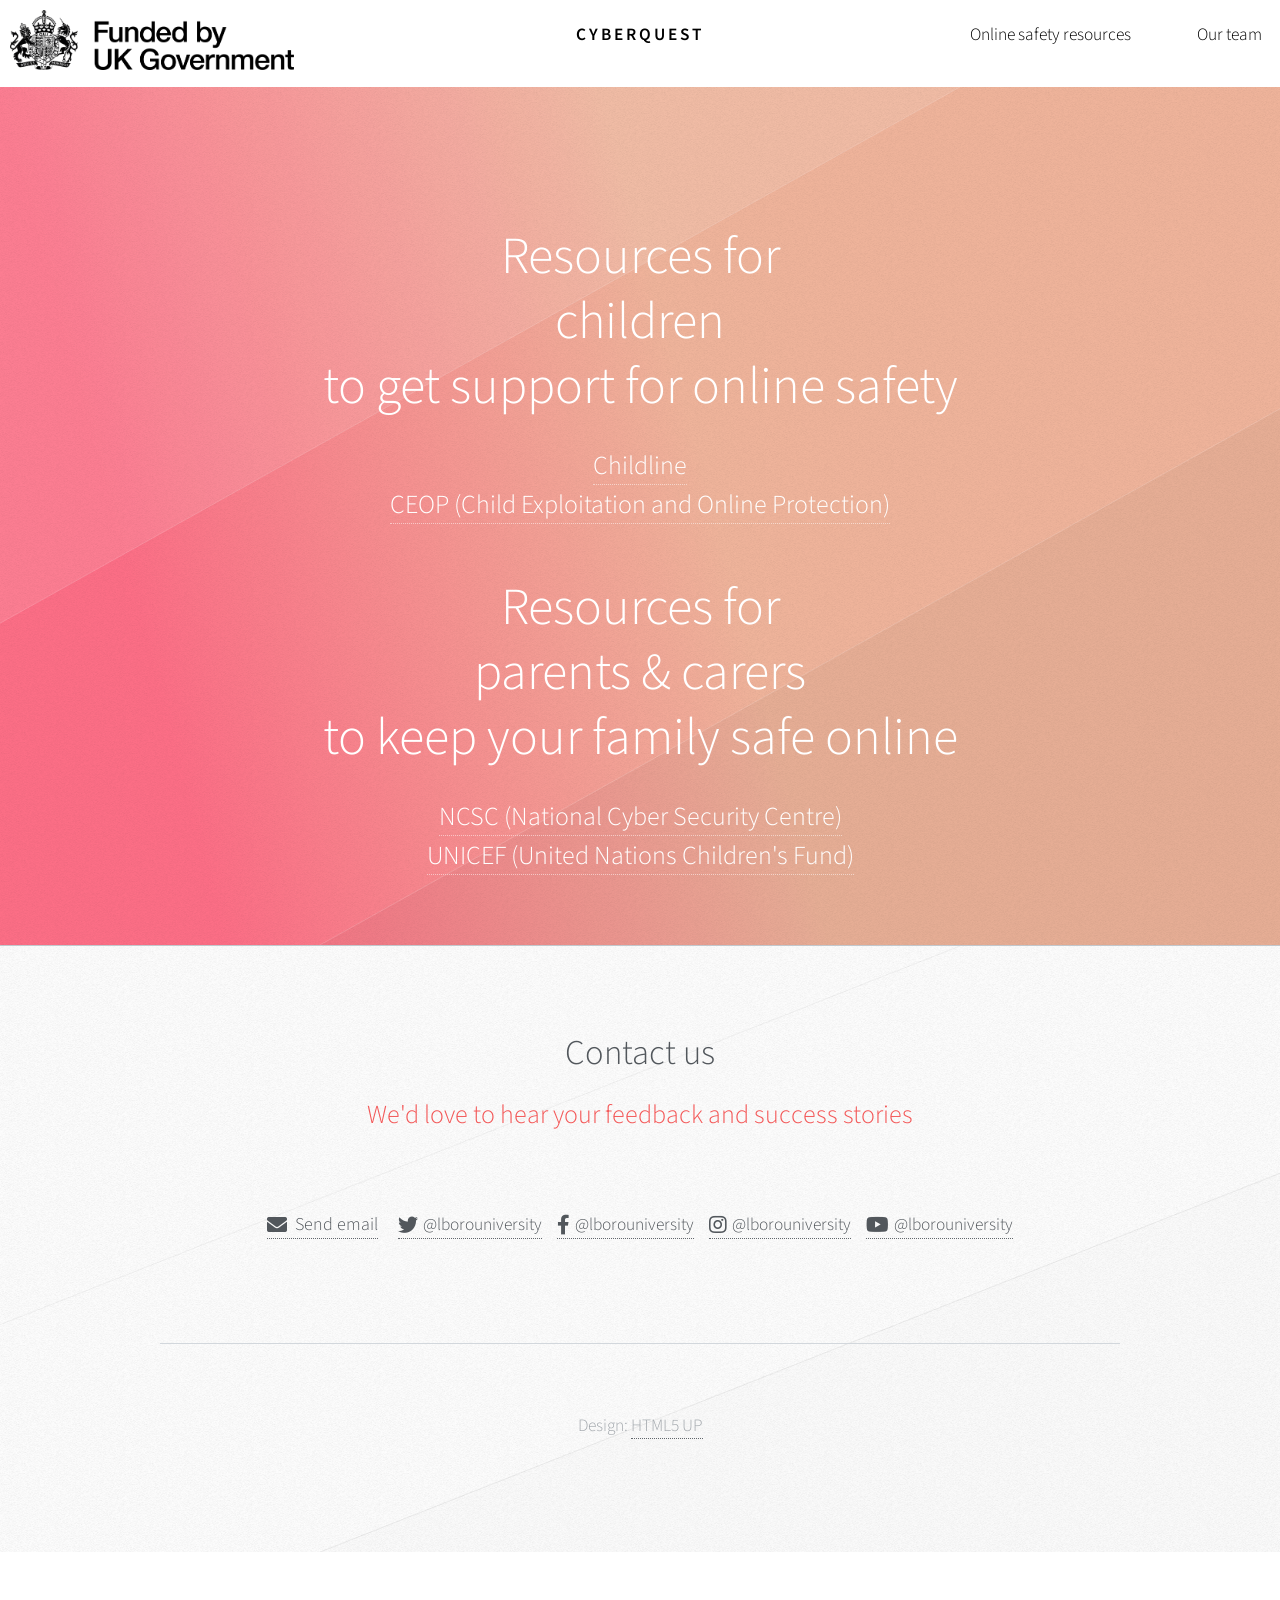
==== commit 8a2fb771: "nicer styling" ====
--- a/resources.html
+++ b/resources.html
@@ -15,23 +15,24 @@
 		<div id="page-wrapper">
 
 			<!-- Header -->
+			<div class="wrapper">
+				<div id="header" class="container" style="align-items: center;">
+					<img src="/assets/css/images/Funded by UK Gov.png" alt="Funded by UK Gov logo" style="height: 60px;position: absolute; top: 10px; left: 10px;">
+
+					<!-- Logo -->
+						<h1 id="logo"><a href="index.html" style="color:black;">CyberQuest</a></h1>
+
+					<!-- Nav -->
+						<nav id="nav" style="justify-content: flex-end; color: white;">
+							<ul>
+
+								<li><a href="resources.html" style="color:black;">Online safety resources</a></li>
+								<li><a href="team.html" style="color:black;">Our team</a></li>
+							</ul>
+						</nav>
+
+				</div>
 				<div id="header-wrapper">
-					<div id="header" class="container">
-						<img src="/assets/css/images/Funded by UK Gov.png" alt="Funded by UK Gov logo" style="height: 60px;position: absolute; top: 10px; left: 10px;">
-
-						<!-- Logo -->
-							<h1 id="logo"><a href="index.html">CyberQuest</a></h1>
-
-						<!-- Nav -->
-							<nav id="nav" style="justify-content: flex-end;">
-								<ul>
-
-									<li><a href="resources.html">Online safety resources</a></li>
-									<li><a href="team.html">Our team</a></li>
-								</ul>
-							</nav>
-
-					</div>
 
 					<!-- Hero -->
 						<section id="hero" class="container">
